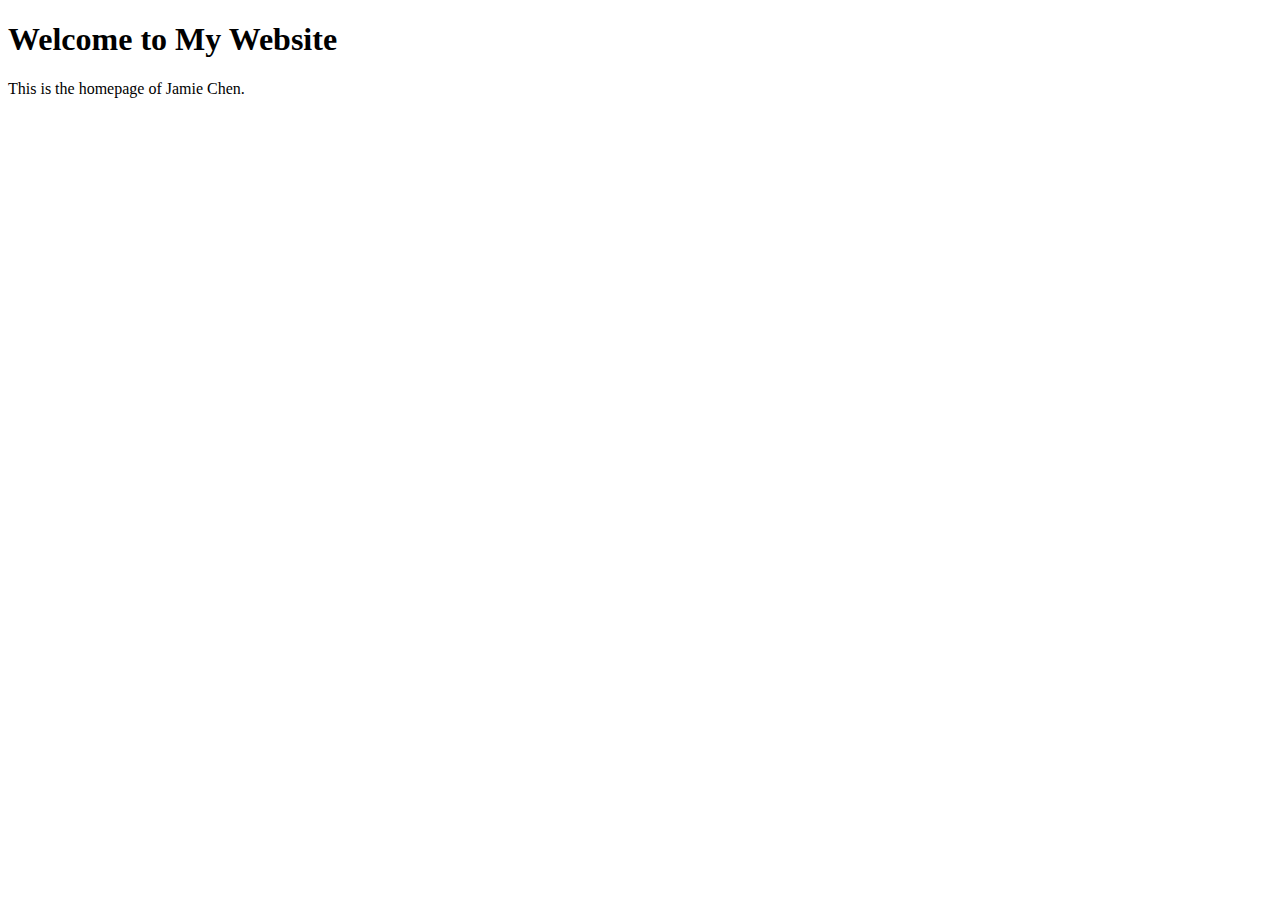
==== index.html @ 41adf27a "Create index.html" ====
<!DOCTYPE html>
<html lang="en">
<head>
    <meta charset="UTF-8">
    <meta name="viewport" content="width=device-width, initial-scale=1.0">
    <title>Jia-Hua Chong</title>
</head>
<body>
    <h1>Welcome to My Website</h1>
    <p>This is the homepage of Jamie Chen.</p>
</body>
</html>
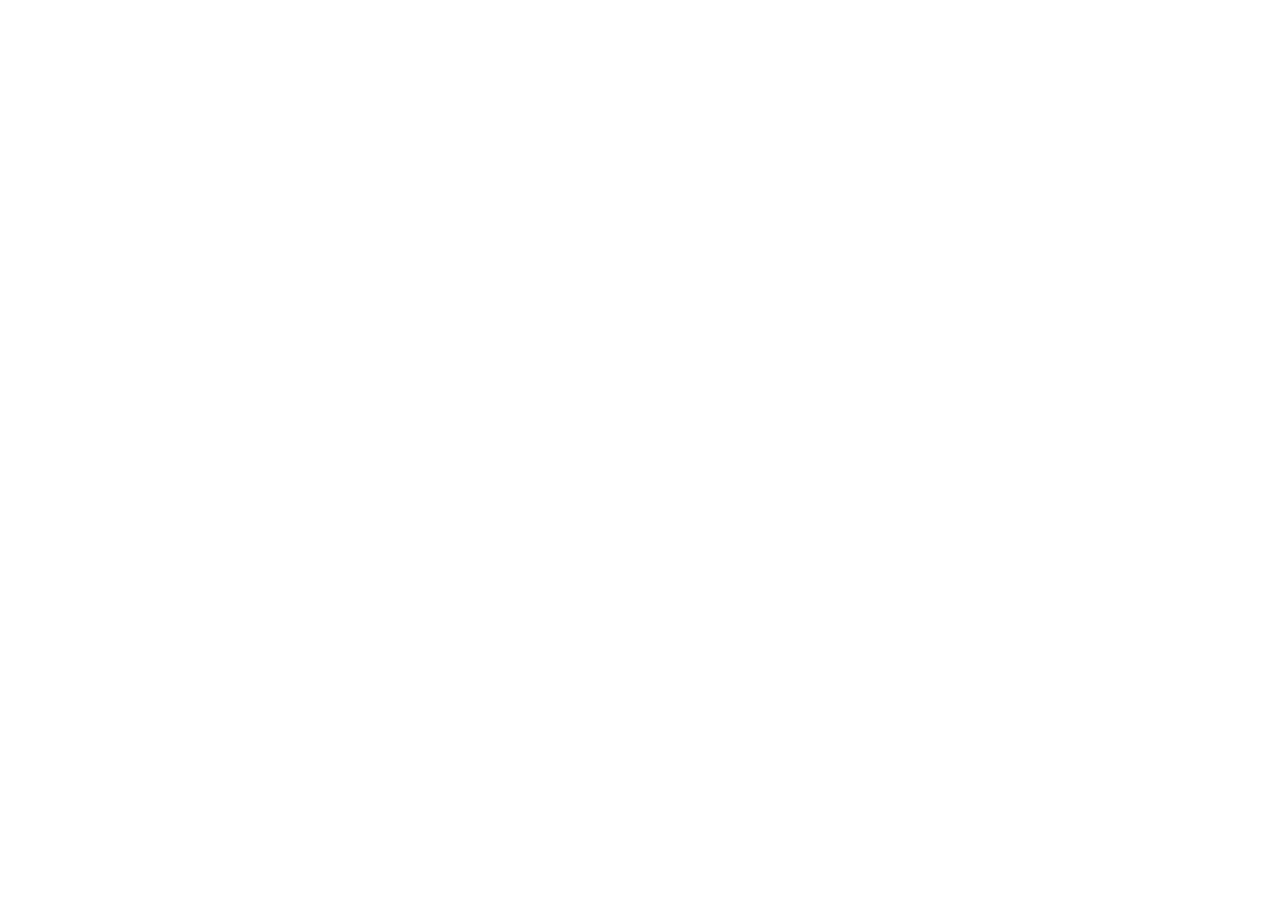
==== commit e30ba2d8: "Add files via upload" ====
--- a/index.html
+++ b/index.html
@@ -1,12 +1,43 @@
-<!DOCTYPE html>
+<!doctype html>
 <html lang="en">
-<head>
-    <meta charset="UTF-8">
-    <meta name="viewport" content="width=device-width, initial-scale=1.0">
-    <title>Jia-Hua Chong</title>
-</head>
-<body>
-    <h1>Welcome to My Website</h1>
-    <p>This is the homepage of Jamie Chen.</p>
-</body>
+	<head>
+		<meta charset="utf-8">
+		<title>CKEditor 5 Sample</title>
+		<link rel="icon" type="image/png" href="https://ckeditor.com/assets/images/favicons/32x32.png" sizes="32x32">
+		<link rel="icon" type="image/png" href="https://ckeditor.com/assets/images/favicons/96x96.png" sizes="96x96">
+		<link rel="apple-touch-icon" type="image/png" href="https://ckeditor.com/assets/images/favicons/120x120.png" sizes="120x120">
+		<link rel="apple-touch-icon" type="image/png" href="https://ckeditor.com/assets/images/favicons/152x152.png" sizes="152x152">
+		<link rel="apple-touch-icon" type="image/png" href="https://ckeditor.com/assets/images/favicons/167x167.png" sizes="167x167">
+		<link rel="apple-touch-icon" type="image/png" href="https://ckeditor.com/assets/images/favicons/180x180.png" sizes="180x180">
+		<link rel="stylesheet" href="./style.css">
+		<link rel="stylesheet" href="./ckeditor5/ckeditor5.css">
+		<link rel="stylesheet" href="./ckeditor5-premium-features/ckeditor5-premium-features.css">
+	</head>
+	<body>
+		<div class="main-container">
+			<div class="editor-container editor-container_classic-editor editor-container_include-style" id="editor-container">
+				<div class="editor-container__editor"><div id="editor"></div></div>
+			</div>
+		</div>
+		<script type="importmap">
+		{
+			"imports": {
+				"ckeditor5": "./ckeditor5/ckeditor5.js",
+				"ckeditor5/": "./ckeditor5/",
+				"ckeditor5-premium-features": "./ckeditor5-premium-features/ckeditor5-premium-features.js",
+				"ckeditor5-premium-features/": "./ckeditor5-premium-features/"
+			}
+		}
+		</script>
+		<script src="https://cdn.ckbox.io/ckbox/2.6.1/ckbox.js" crossorigin></script>
+		<script type="module" src="./main.js"></script>
+		<!-- A friendly reminder to run on a server, remove this during the integration. -->
+		<script>
+			window.onload = function() {
+				if ( window.location.protocol === "file:" ) {
+					alert( "This sample requires an HTTP server. Please serve this file with a web server." );
+				}
+			};
+		</script>
+	</body>
 </html>
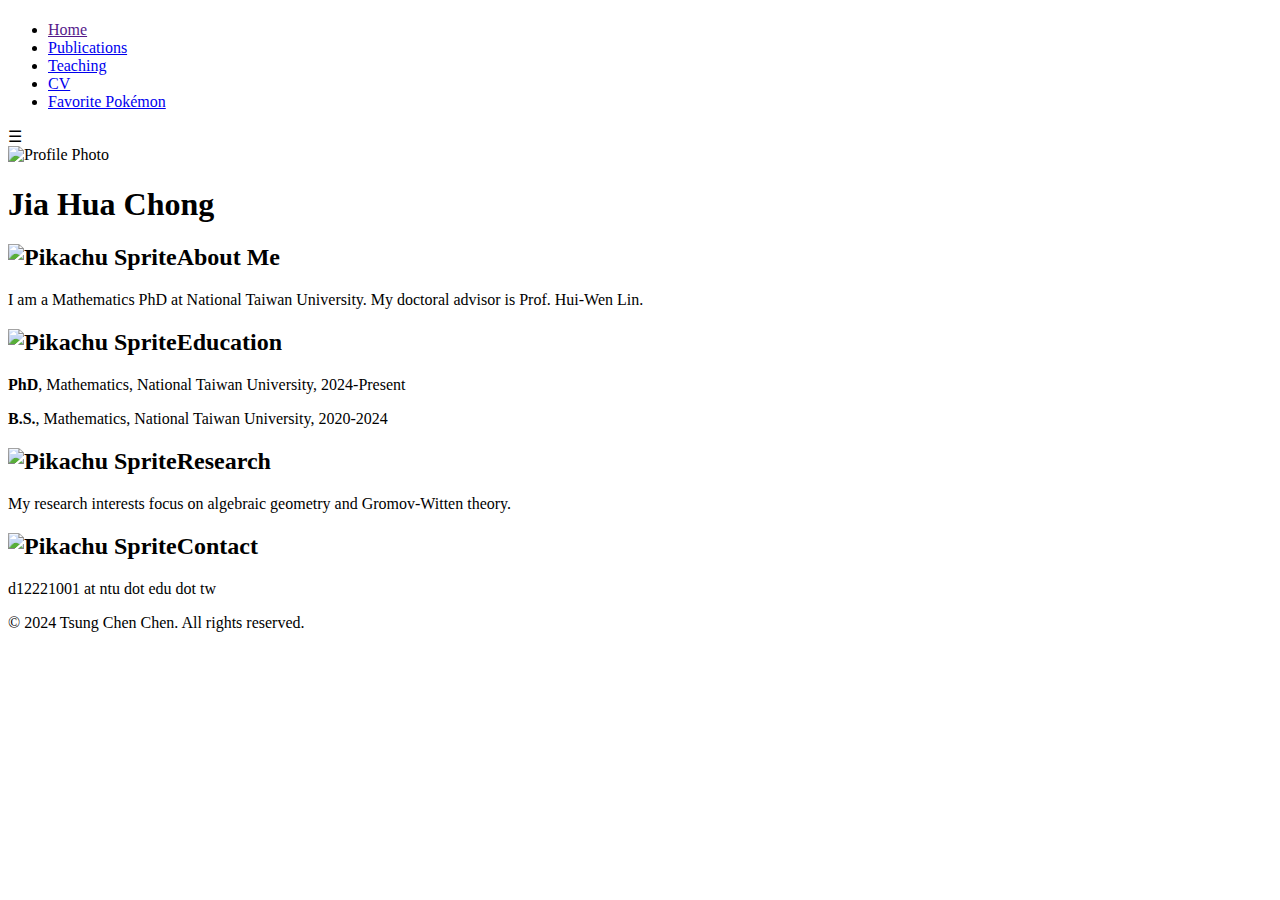
==== commit 63353001: "Update index.html" ====
--- a/index.html
+++ b/index.html
@@ -1,43 +1,79 @@
-<!doctype html>
+<!DOCTYPE html>
 <html lang="en">
-	<head>
-		<meta charset="utf-8">
-		<title>CKEditor 5 Sample</title>
-		<link rel="icon" type="image/png" href="https://ckeditor.com/assets/images/favicons/32x32.png" sizes="32x32">
-		<link rel="icon" type="image/png" href="https://ckeditor.com/assets/images/favicons/96x96.png" sizes="96x96">
-		<link rel="apple-touch-icon" type="image/png" href="https://ckeditor.com/assets/images/favicons/120x120.png" sizes="120x120">
-		<link rel="apple-touch-icon" type="image/png" href="https://ckeditor.com/assets/images/favicons/152x152.png" sizes="152x152">
-		<link rel="apple-touch-icon" type="image/png" href="https://ckeditor.com/assets/images/favicons/167x167.png" sizes="167x167">
-		<link rel="apple-touch-icon" type="image/png" href="https://ckeditor.com/assets/images/favicons/180x180.png" sizes="180x180">
-		<link rel="stylesheet" href="./style.css">
-		<link rel="stylesheet" href="./ckeditor5/ckeditor5.css">
-		<link rel="stylesheet" href="./ckeditor5-premium-features/ckeditor5-premium-features.css">
-	</head>
-	<body>
-		<div class="main-container">
-			<div class="editor-container editor-container_classic-editor editor-container_include-style" id="editor-container">
-				<div class="editor-container__editor"><div id="editor"></div></div>
-			</div>
-		</div>
-		<script type="importmap">
-		{
-			"imports": {
-				"ckeditor5": "./ckeditor5/ckeditor5.js",
-				"ckeditor5/": "./ckeditor5/",
-				"ckeditor5-premium-features": "./ckeditor5-premium-features/ckeditor5-premium-features.js",
-				"ckeditor5-premium-features/": "./ckeditor5-premium-features/"
-			}
-		}
-		</script>
-		<script src="https://cdn.ckbox.io/ckbox/2.6.1/ckbox.js" crossorigin></script>
-		<script type="module" src="./main.js"></script>
-		<!-- A friendly reminder to run on a server, remove this during the integration. -->
-		<script>
-			window.onload = function() {
-				if ( window.location.protocol === "file:" ) {
-					alert( "This sample requires an HTTP server. Please serve this file with a web server." );
-				}
-			};
-		</script>
-	</body>
+<head>
+  <meta charset="UTF-8">
+  <meta name="viewport" content="width=device-width, initial-scale=1.0">
+  <title>Profile - Tsung Chen Chen</title>
+  <link rel="stylesheet" href="style.css">
+  <link href="https://fonts.googleapis.com/css2?family=Poppins:wght@300;400;600&display=swap" rel="stylesheet"> <!-- Modern font -->
+</head>
+<body>
+
+
+
+  <div class="container">
+    
+     <!-- Navigation Bar -->
+     <nav class="navbar">
+      <div class="logo">
+        <h1></h1>
+      </div>
+      <ul class="nav-links">
+        <li><a href="">Home</a></li>
+        <li><a href="publication.html">Publications</a></li>
+        <li><a href="teaching.html">Teaching</a></li>
+        <li><a href="CV.pdf" target="_blank">CV</a></li>
+        <li><a href="favorite-pokemon.html">Favorite Pokémon</a></li>
+      </ul>
+      <div class="hamburger" onclick="toggleMenu()">
+        <span>&#9776;</span> <!-- This is the hamburger icon -->
+      </div>
+    </nav>
+
+
+    <header>
+      <div class="profile-photo">
+        <img src="https://archives.bulbagarden.net/media/upload/2/2b/Spr_5b2_025_m.png" alt="Profile Photo">
+      </div>
+      <h1>Jia Hua Chong</h1>
+  
+    </header>
+
+    <main>
+      <section class="info-section">
+        <div class="info-box">
+          <h2><img class="sprite" src="https://media.tenor.com/SH31iAEWLT8AAAAi/pikachu-running.gif" alt="Pikachu Sprite">About Me</h2>
+          <p>I am a Mathematics PhD at National Taiwan University. My doctoral advisor is Prof. Hui-Wen Lin.</p>
+        </div>
+
+        <div class="info-box">
+          <h2><img class="sprite" src="https://media.tenor.com/SH31iAEWLT8AAAAi/pikachu-running.gif" alt="Pikachu Sprite">Education</h2>
+          <p><strong>PhD</strong>, Mathematics, National Taiwan University, 2024-Present</p>
+          <p><strong>B.S.</strong>, Mathematics, National Taiwan University, 2020-2024</p>
+        </div>
+
+        <div class="info-box">
+          <h2><img class="sprite" src="https://media.tenor.com/SH31iAEWLT8AAAAi/pikachu-running.gif" alt="Pikachu Sprite">Research</h2>
+          <p>My research interests focus on algebraic geometry and Gromov-Witten theory.</p>
+        </div>
+
+        <div class="info-box">
+          <h2><img class="sprite" src="https://media.tenor.com/SH31iAEWLT8AAAAi/pikachu-running.gif" alt="Pikachu Sprite">Contact</h2>
+          <p>d12221001 at ntu dot edu dot tw</p>
+        </div>
+      </section>
+    </main>
+
+    <footer>
+      <p>&copy; 2024 Tsung Chen Chen. All rights reserved.</p>
+    </footer>
+  </div>
+
+  <script>
+    function toggleMenu() {
+      const navLinks = document.querySelector('.nav-links');
+      navLinks.classList.toggle('active');
+    }
+  </script>
+</body>
 </html>
--- a/style.css
+++ b/style.css
@@ -0,0 +1,153 @@
+@import url('https://fonts.googleapis.com/css2?family=Oswald&family=PT+Serif:ital,wght@0,400;0,700;1,400&display=swap');
+@import url('https://fonts.googleapis.com/css2?family=Lato:ital,wght@0,400;0,700;1,400;1,700&display=swap');
+
+@media print {
+	body {
+		margin: 0 !important;
+	}
+}
+
+.main-container {
+	font-family: 'Lato';
+	width: fit-content;
+	margin-left: auto;
+	margin-right: auto;
+}
+
+.ck-content {
+	font-family: 'Lato';
+	line-height: 1.6;
+	word-break: break-word;
+}
+
+.editor-container_classic-editor .editor-container__editor {
+	min-width: 795px;
+	max-width: 795px;
+}
+
+.ck-content h3.category {
+	font-family: 'Oswald';
+	font-size: 20px;
+	font-weight: bold;
+	color: #555;
+	letter-spacing: 10px;
+	margin: 0;
+	padding: 0;
+}
+
+.ck-content h2.document-title {
+	font-family: 'Oswald';
+	font-size: 50px;
+	font-weight: bold;
+	margin: 0;
+	padding: 0;
+	border: 0;
+}
+
+.ck-content h3.document-subtitle {
+	font-family: 'Oswald';
+	font-size: 20px;
+	color: #555;
+	margin: 0 0 1em;
+	font-weight: bold;
+	padding: 0;
+}
+
+.ck-content p.info-box {
+	--background-size: 30px;
+	--background-color: #e91e63;
+	padding: 1.2em 2em;
+	border: 1px solid var(--background-color);
+	background: linear-gradient(
+			135deg,
+			var(--background-color) 0%,
+			var(--background-color) var(--background-size),
+			transparent var(--background-size)
+		),
+		linear-gradient(
+			135deg,
+			transparent calc(100% - var(--background-size)),
+			var(--background-color) calc(100% - var(--background-size)),
+			var(--background-color)
+		);
+	border-radius: 10px;
+	margin: 1.5em 2em;
+	box-shadow: 5px 5px 0 #ffe6ef;
+}
+
+.ck-content blockquote.side-quote {
+	font-family: 'Oswald';
+	font-style: normal;
+	float: right;
+	width: 35%;
+	position: relative;
+	border: 0;
+	overflow: visible;
+	z-index: 1;
+	margin-left: 1em;
+}
+
+.ck-content blockquote.side-quote::before {
+	content: '“';
+	position: absolute;
+	top: -37px;
+	left: -10px;
+	display: block;
+	font-size: 200px;
+	color: #e7e7e7;
+	z-index: -1;
+	line-height: 1;
+}
+
+.ck-content blockquote.side-quote p {
+	font-size: 2em;
+	line-height: 1;
+}
+
+.ck-content blockquote.side-quote p:last-child:not(:first-child) {
+	font-size: 1.3em;
+	text-align: right;
+	color: #555;
+}
+
+.ck-content span.marker {
+	background: yellow;
+}
+
+.ck-content span.spoiler {
+	background: #000;
+	color: #000;
+}
+
+.ck-content span.spoiler:hover {
+	background: #000;
+	color: #fff;
+}
+
+.ck-content pre.fancy-code {
+	border: 0;
+	margin-left: 2em;
+	margin-right: 2em;
+	border-radius: 10px;
+}
+
+.ck-content pre.fancy-code::before {
+	content: '';
+	display: block;
+	height: 13px;
+	background: url([data-uri]);
+	margin-bottom: 8px;
+	background-repeat: no-repeat;
+}
+
+.ck-content pre.fancy-code-dark {
+	background: #272822;
+	color: #fff;
+	box-shadow: 5px 5px 0 #0000001f;
+}
+
+.ck-content pre.fancy-code-bright {
+	background: #dddfe0;
+	color: #000;
+	box-shadow: 5px 5px 0 #b3b3b3;
+}
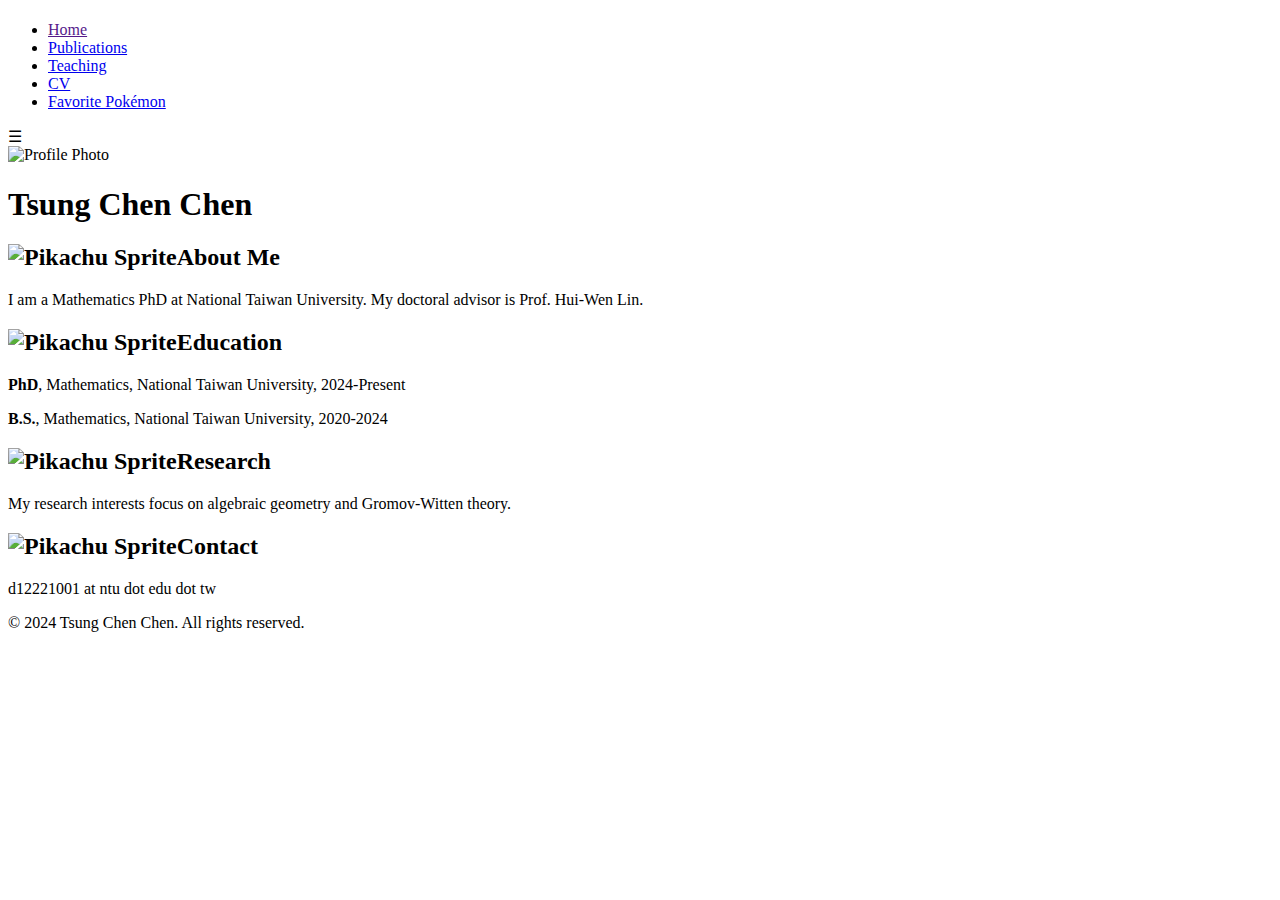
==== commit fb3ac400: "Update index.html" ====
--- a/index.html
+++ b/index.html
@@ -35,7 +35,7 @@
       <div class="profile-photo">
         <img src="https://archives.bulbagarden.net/media/upload/2/2b/Spr_5b2_025_m.png" alt="Profile Photo">
       </div>
-      <h1>Jia Hua Chong</h1>
+      <h1>Tsung Chen Chen</h1>
   
     </header>
 
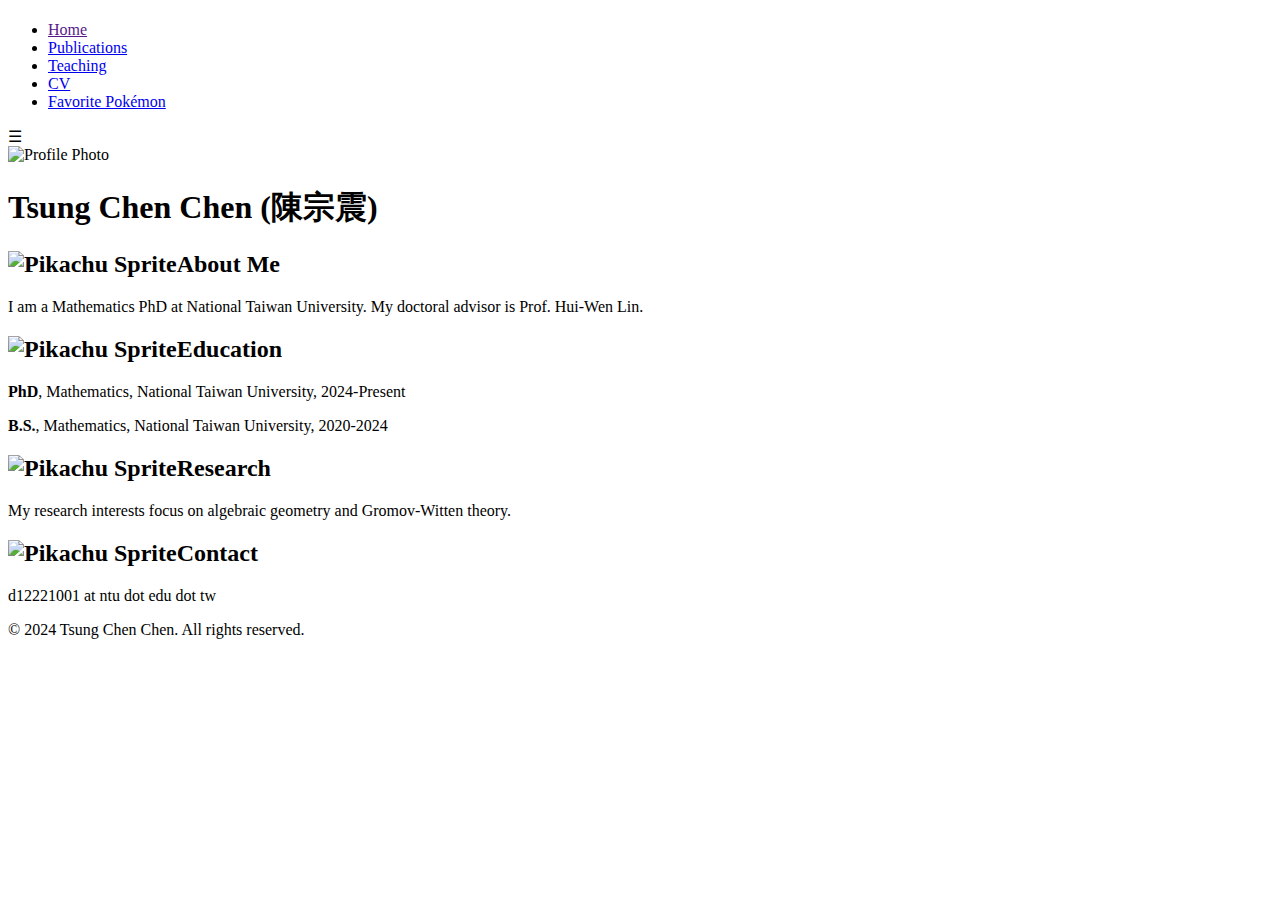
==== commit 914595c0: "Update index.html" ====
--- a/index.html
+++ b/index.html
@@ -35,7 +35,7 @@
       <div class="profile-photo">
         <img src="https://archives.bulbagarden.net/media/upload/2/2b/Spr_5b2_025_m.png" alt="Profile Photo">
       </div>
-      <h1>Tsung Chen Chen</h1>
+      <h1>Tsung Chen Chen (陳宗震)</h1>
   
     </header>
 
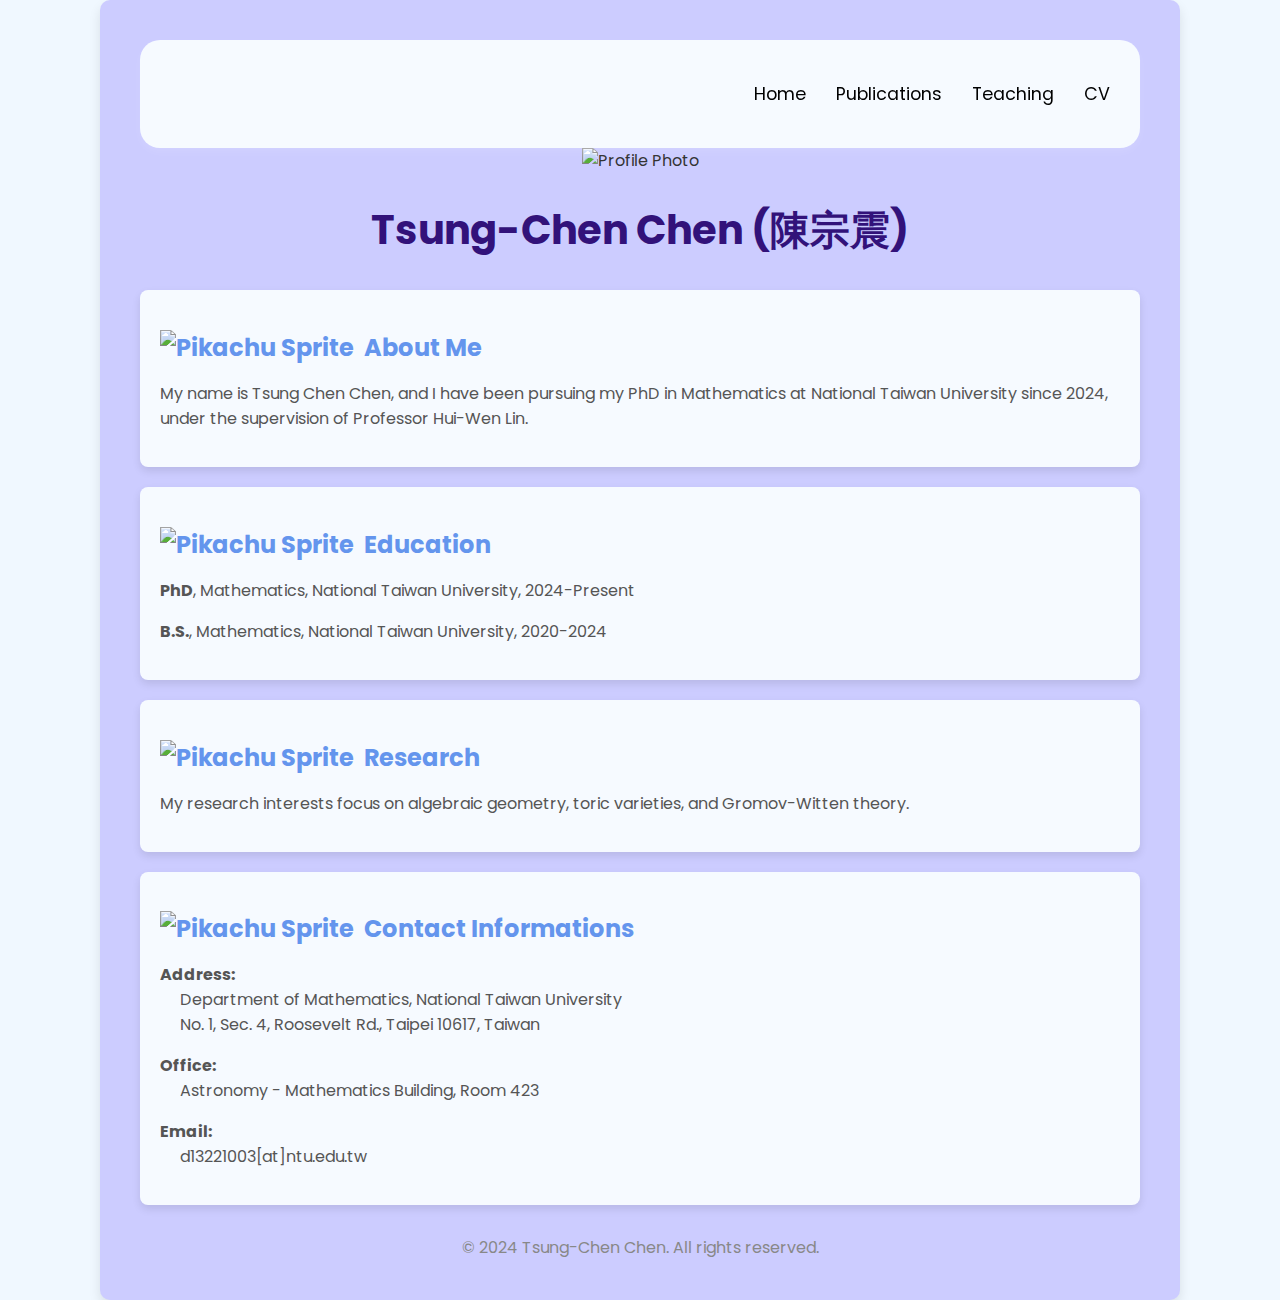
==== commit f3d5547c: "1045j4" ====
--- a/index.html
+++ b/index.html
@@ -3,7 +3,7 @@
 <head>
   <meta charset="UTF-8">
   <meta name="viewport" content="width=device-width, initial-scale=1.0">
-  <title>Profile - Tsung Chen Chen</title>
+  <title>Profile - Tsung-Chen Chen</title>
   <link rel="stylesheet" href="style.css">
   <link href="https://fonts.googleapis.com/css2?family=Poppins:wght@300;400;600&display=swap" rel="stylesheet"> <!-- Modern font -->
 </head>
@@ -23,7 +23,6 @@
         <li><a href="publication.html">Publications</a></li>
         <li><a href="teaching.html">Teaching</a></li>
         <li><a href="CV.pdf" target="_blank">CV</a></li>
-        <li><a href="favorite-pokemon.html">Favorite Pokémon</a></li>
       </ul>
       <div class="hamburger" onclick="toggleMenu()">
         <span>&#9776;</span> <!-- This is the hamburger icon -->
@@ -35,7 +34,7 @@
       <div class="profile-photo">
         <img src="https://archives.bulbagarden.net/media/upload/2/2b/Spr_5b2_025_m.png" alt="Profile Photo">
       </div>
-      <h1>Tsung Chen Chen (陳宗震)</h1>
+      <h1>Tsung-Chen Chen (陳宗震)</h1>
   
     </header>
 
@@ -43,7 +42,7 @@
       <section class="info-section">
         <div class="info-box">
           <h2><img class="sprite" src="https://media.tenor.com/SH31iAEWLT8AAAAi/pikachu-running.gif" alt="Pikachu Sprite">About Me</h2>
-          <p>I am a Mathematics PhD at National Taiwan University. My doctoral advisor is Prof. Hui-Wen Lin.</p>
+          <p> My name is Tsung Chen Chen, and I have been pursuing my PhD in Mathematics at National Taiwan University since 2024, under the supervision of Professor Hui-Wen Lin.</p>
         </div>
 
         <div class="info-box">
@@ -54,18 +53,26 @@
 
         <div class="info-box">
           <h2><img class="sprite" src="https://media.tenor.com/SH31iAEWLT8AAAAi/pikachu-running.gif" alt="Pikachu Sprite">Research</h2>
-          <p>My research interests focus on algebraic geometry and Gromov-Witten theory.</p>
+          <p>My research interests focus on algebraic geometry, toric varieties, and Gromov-Witten theory.</p>
         </div>
 
         <div class="info-box">
-          <h2><img class="sprite" src="https://media.tenor.com/SH31iAEWLT8AAAAi/pikachu-running.gif" alt="Pikachu Sprite">Contact</h2>
-          <p>d12221001 at ntu dot edu dot tw</p>
+          <h2><img class="sprite" src="https://media.tenor.com/SH31iAEWLT8AAAAi/pikachu-running.gif" alt="Pikachu Sprite">Contact Informations</h2>
+          <p><strong>Address:</strong> <br>
+          &nbsp&nbsp&nbsp&nbsp Department of Mathematics, National Taiwan University <br>
+          &nbsp&nbsp&nbsp&nbsp No. 1, Sec. 4, Roosevelt Rd., Taipei 10617, Taiwan <br> </p>
+          
+          <p><strong>Office:</strong> <br>
+          &nbsp&nbsp&nbsp&nbsp Astronomy - Mathematics Building, Room 423 <br></p>
+
+          <p><strong>Email:</strong> <br>
+          &nbsp&nbsp&nbsp&nbsp d13221003[at]ntu.edu.tw <br></p>
         </div>
       </section>
     </main>
 
     <footer>
-      <p>&copy; 2024 Tsung Chen Chen. All rights reserved.</p>
+      <p>&copy; 2024 Tsung-Chen Chen. All rights reserved.</p>
     </footer>
   </div>
 
--- a/style.css
+++ b/style.css
@@ -1,153 +1,193 @@
-@import url('https://fonts.googleapis.com/css2?family=Oswald&family=PT+Serif:ital,wght@0,400;0,700;1,400&display=swap');
-@import url('https://fonts.googleapis.com/css2?family=Lato:ital,wght@0,400;0,700;1,400;1,700&display=swap');
-
-@media print {
-	body {
-		margin: 0 !important;
-	}
+/* General Body Styling */
+body, html {
+  margin: 0px;
+  padding: 0;
+  font-family: 'Poppins', sans-serif; /* Clean modern font */
+  background-color: rgb(240, 248, 255); /* Light background for a clean look */
+  color: #333; /* Dark grey text */
 }
 
-.main-container {
-	font-family: 'Lato';
-	width: fit-content;
-	margin-left: auto;
-	margin-right: auto;
+/* Container Styling */
+.container {
+  max-width: 1000px;
+  margin: 0 auto;
+  padding: 40px;
+  background-color: rgb(204, 204, 255);
+  box-shadow: 0 6px 12px rgba(0, 0, 0, 0.1);
+  border-radius: 10px; /* Rounded corners */
 }
 
-.ck-content {
-	font-family: 'Lato';
-	line-height: 1.6;
-	word-break: break-word;
+/* Header Styling */
+header {
+  text-align: center;
+  margin-bottom: 30px;
 }
 
-.editor-container_classic-editor .editor-container__editor {
-	min-width: 795px;
-	max-width: 795px;
+header h1 {
+  font-size: 2.5rem;
+  color: rgb(50, 18, 122);
+  margin-bottom: 10px;
 }
 
-.ck-content h3.category {
-	font-family: 'Oswald';
-	font-size: 20px;
-	font-weight: bold;
-	color: #555;
-	letter-spacing: 10px;
-	margin: 0;
-	padding: 0;
+.subtitle {
+  font-size: 1.2rem;
+  color: #666; /* Lighter grey */
 }
 
-.ck-content h2.document-title {
-	font-family: 'Oswald';
-	font-size: 50px;
-	font-weight: bold;
-	margin: 0;
-	padding: 0;
-	border: 0;
+/* Profile Photo Styling */
+.profile-photo {
+  margin-bottom: 20px;
 }
 
-.ck-content h3.document-subtitle {
-	font-family: 'Oswald';
-	font-size: 20px;
-	color: #555;
-	margin: 0 0 1em;
-	font-weight: bold;
-	padding: 0;
+.profile-photo img {
+  width: 150px;
+  height: auto;
+  object-fit: cover;
+  /* Removed the border property to eliminate the frame */
 }
 
-.ck-content p.info-box {
-	--background-size: 30px;
-	--background-color: #e91e63;
-	padding: 1.2em 2em;
-	border: 1px solid var(--background-color);
-	background: linear-gradient(
-			135deg,
-			var(--background-color) 0%,
-			var(--background-color) var(--background-size),
-			transparent var(--background-size)
-		),
-		linear-gradient(
-			135deg,
-			transparent calc(100% - var(--background-size)),
-			var(--background-color) calc(100% - var(--background-size)),
-			var(--background-color)
-		);
-	border-radius: 10px;
-	margin: 1.5em 2em;
-	box-shadow: 5px 5px 0 #ffe6ef;
+/* Info Section Styling */
+.info-section {
+  margin-top: 20px;
 }
 
-.ck-content blockquote.side-quote {
-	font-family: 'Oswald';
-	font-style: normal;
-	float: right;
-	width: 35%;
-	position: relative;
-	border: 0;
-	overflow: visible;
-	z-index: 1;
-	margin-left: 1em;
+.info-box {
+  background-color: rgb(246, 250, 255); /* Soft background for the info boxes */
+  padding: 20px;
+  margin-bottom: 20px;
+  border-radius: 8px; /* Rounded corners */
+  box-shadow: 0 4px 8px rgba(0, 0, 0, 0.1); /* Soft shadow */
 }
 
-.ck-content blockquote.side-quote::before {
-	content: '“';
-	position: absolute;
-	top: -37px;
-	left: -10px;
-	display: block;
-	font-size: 200px;
-	color: #e7e7e7;
-	z-index: -1;
-	line-height: 1;
+.info-box h2 {
+  font-size: 1.5rem;
+  color: rgb(100, 149, 237); /* Green headings */
+  margin-bottom: 10px;
 }
 
-.ck-content blockquote.side-quote p {
-	font-size: 2em;
-	line-height: 1;
+.info-box p {
+  font-size: 1rem;
+  color: #555; /* Dark grey text */
 }
 
-.ck-content blockquote.side-quote p:last-child:not(:first-child) {
-	font-size: 1.3em;
-	text-align: right;
-	color: #555;
+/* Link Styling */
+a {
+  color: #c483ef; /* Green links */
+  text-decoration: none;
 }
 
-.ck-content span.marker {
-	background: yellow;
+a:hover {
+  text-decoration: underline;
 }
 
-.ck-content span.spoiler {
-	background: #000;
-	color: #000;
+/* Footer Styling */
+footer {
+  text-align: center;
+  margin-top: 30px;
+  font-size: 1rem;
+  color: #888;
 }
 
-.ck-content span.spoiler:hover {
-	background: #000;
-	color: #fff;
+footer p {
+  margin: 0;
 }
 
-.ck-content pre.fancy-code {
-	border: 0;
-	margin-left: 2em;
-	margin-right: 2em;
-	border-radius: 10px;
+/* Responsive Design */
+@media screen and (max-width: 768px) {
+  .container {
+    padding: 20px;
+  }
+
+  header h1 {
+    font-size: 2rem;
+  }
+
+  .info-box {
+    padding: 15px;
+  }
 }
 
-.ck-content pre.fancy-code::before {
-	content: '';
-	display: block;
-	height: 13px;
-	background: url([data-uri]);
-	margin-bottom: 8px;
-	background-repeat: no-repeat;
+.sprite {
+  width: 30px; /* Set width */
+  height: auto; /* Let the height adjust automatically to maintain aspect ratio */
+  margin-right: 10px; /* Space between sprite and text */
 }
 
-.ck-content pre.fancy-code-dark {
-	background: #272822;
-	color: #fff;
-	box-shadow: 5px 5px 0 #0000001f;
+.navbar {
+  display: flex;
+  justify-content: space-between;
+  align-items: center;
+  padding: 20px 30px;
+  background-color: rgb(246, 250, 255); /* Dark background */
+  color: rgb(255, 32, 32);
+  position: sticky;
+  top: 0;
+  z-index: 1000;
+  box-shadow: 0 4px 8px rgba(255, 255, 255, 0.1); /* Subtle shadow */
+  border-radius: 20px; /* Rounded corners */
 }
 
-.ck-content pre.fancy-code-bright {
-	background: #dddfe0;
-	color: #000;
-	box-shadow: 5px 5px 0 #b3b3b3;
+.navbar .logo h1 {
+  font-size: 1.8rem;
+  margin: 0;
+  color: #4CAF50; /* Green color to match your theme */
 }
+
+.nav-links {
+  list-style: none;
+  display: flex;
+  gap: 30px;
+}
+
+.nav-links li {
+  padding: 5px 0;
+}
+
+.nav-links a {
+  color: rgb(0, 0, 0);
+  text-decoration: none;
+  font-size: 1.1rem;
+  transition: color 0.3s ease, transform 0.3s ease;
+}
+
+.nav-links a:hover {
+  color: rgb(100, 149, 237); /* Green color on hover */
+  transform: scale(1.1); /* Slight scale effect */
+}
+
+/* Responsive Design */
+@media screen and (max-width: 768px) {
+  .nav-links {
+    display: none;
+    width: 100%;
+    text-align: center;
+    margin-top: 20px;
+  }
+
+  .nav-links.active {
+    display: block;
+  }
+
+  .navbar {
+    flex-direction: column;
+    align-items: flex-start;
+  }
+}
+
+/* Hamburger Icon (for smaller screens) */
+.hamburger {
+  display: none;
+  font-size: 40px; /* Increase the size */
+  color: rgb(100, 149, 237); /* Green color on hover */
+  cursor: pointer;
+  padding: 10px;
+}
+
+/* Media Query for Narrow Screens */
+@media screen and (max-width: 768px) {
+  .hamburger {
+    display: block; /* Show the hamburger icon */
+    font-size: 45px; /* Increase size for better visibility */
+    padding: 15px; /* Add some padding around the icon */
+  }
+}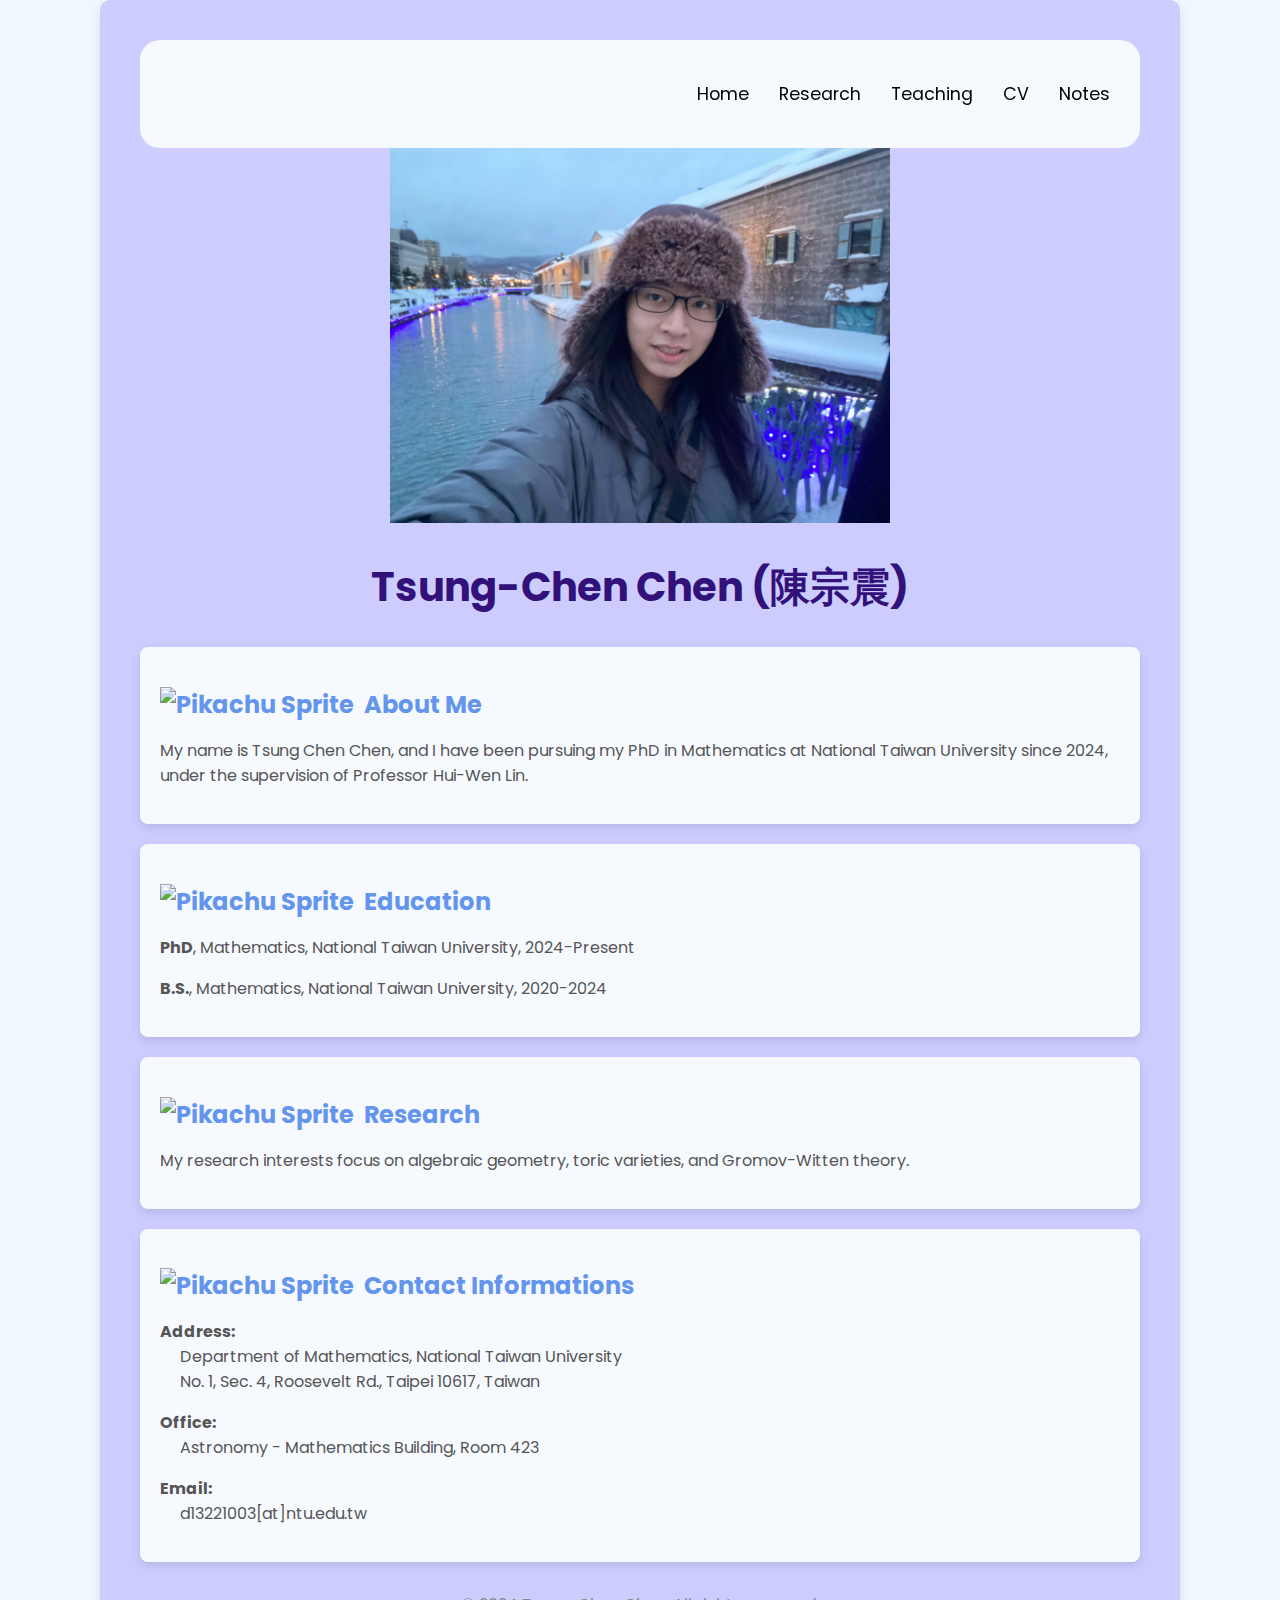
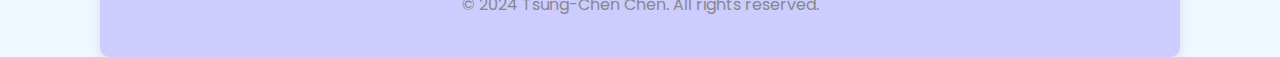
==== commit 9ccf6adf: "v2" ====
--- a/index.html
+++ b/index.html
@@ -20,9 +20,10 @@
       </div>
       <ul class="nav-links">
         <li><a href="">Home</a></li>
-        <li><a href="publication.html">Publications</a></li>
+        <li><a href="publication.html">Research</a></li>
         <li><a href="teaching.html">Teaching</a></li>
         <li><a href="CV.pdf" target="_blank">CV</a></li>
+        <li><a href="note.html">Notes</a></li>
       </ul>
       <div class="hamburger" onclick="toggleMenu()">
         <span>&#9776;</span> <!-- This is the hamburger icon -->
@@ -32,7 +33,7 @@
 
     <header>
       <div class="profile-photo">
-        <img src="https://archives.bulbagarden.net/media/upload/2/2b/Spr_5b2_025_m.png" alt="Profile Photo">
+        <img src="selfphoto.jpg" alt="Profile Photo">
       </div>
       <h1>Tsung-Chen Chen (陳宗震)</h1>
   
@@ -41,7 +42,7 @@
     <main>
       <section class="info-section">
         <div class="info-box">
-          <h2><img class="sprite" src="https://media.tenor.com/SH31iAEWLT8AAAAi/pikachu-running.gif" alt="Pikachu Sprite">About Me</h2>
+          <h2><img class="sprite" src="https://media1.tenor.com/m/ycaDEQ3MvFYAAAAd/hinatazaka46-miku-kanemura.gif" alt="Pikachu Sprite">About Me</h2>
           <p> My name is Tsung Chen Chen, and I have been pursuing my PhD in Mathematics at National Taiwan University since 2024, under the supervision of Professor Hui-Wen Lin.</p>
         </div>
 
--- a/style.css
+++ b/style.css
@@ -40,7 +40,7 @@
 }
 
 .profile-photo img {
-  width: 150px;
+  width: 500px;
   height: auto;
   object-fit: cover;
   /* Removed the border property to eliminate the frame */
@@ -72,7 +72,7 @@
 
 /* Link Styling */
 a {
-  color: #c483ef; /* Green links */
+  color: rgb(30, 144, 255); /* Green links */
   text-decoration: none;
 }
 
@@ -108,7 +108,7 @@
 }
 
 .sprite {
-  width: 30px; /* Set width */
+  width: 40px; /* Set width */
   height: auto; /* Let the height adjust automatically to maintain aspect ratio */
   margin-right: 10px; /* Space between sprite and text */
 }
